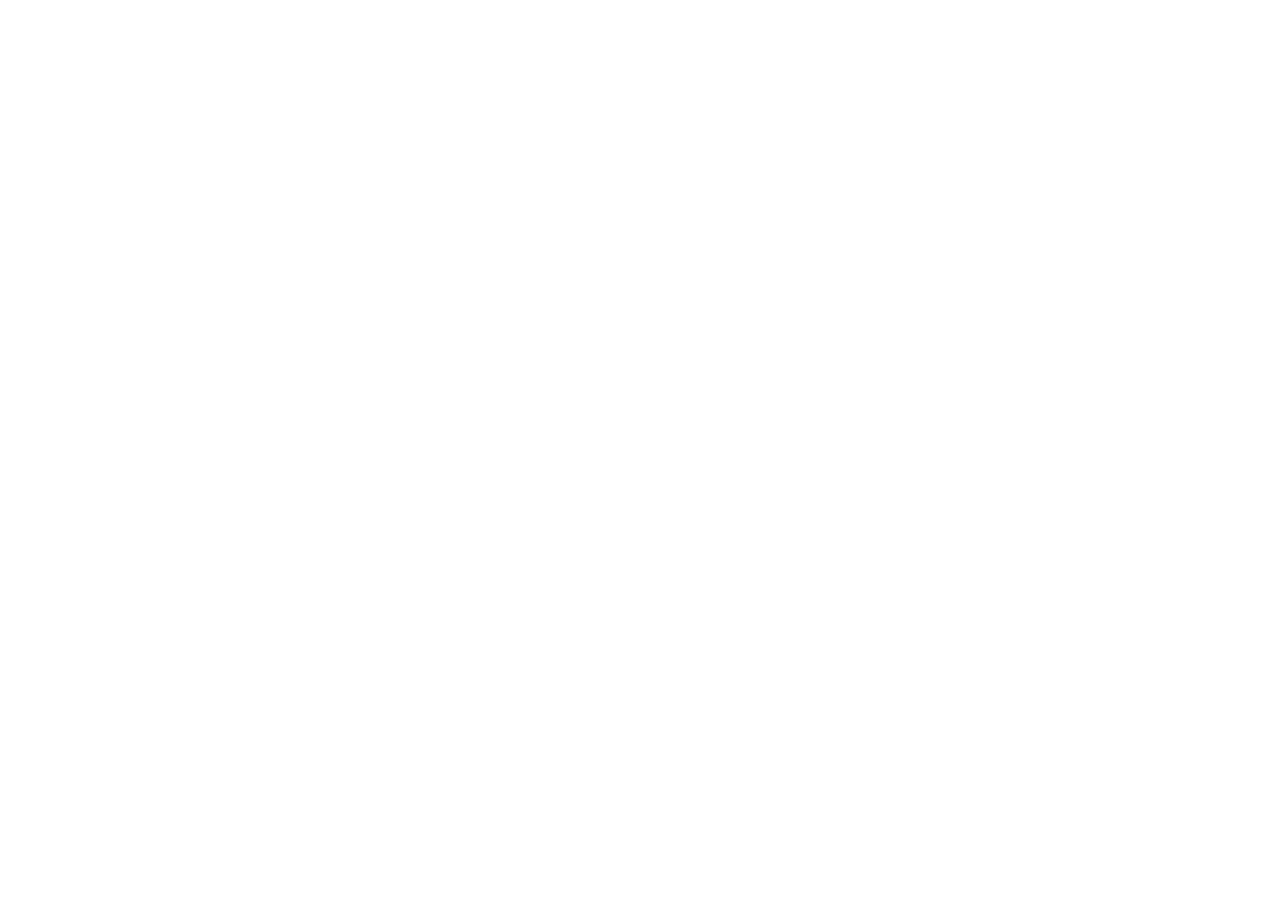
==== stuff/pew/index.html @ e66caf95 "Added pew" ====
<!DOCTYPE html><html><head><title>title</title><link rel="stylesheet" href="/style.css"><meta name="viewport" content="width=device-width, initial-scale=1.0, maximum-scale=1.0, user-scalable=no"></head><body><script src="/game.js"></script></body></html>
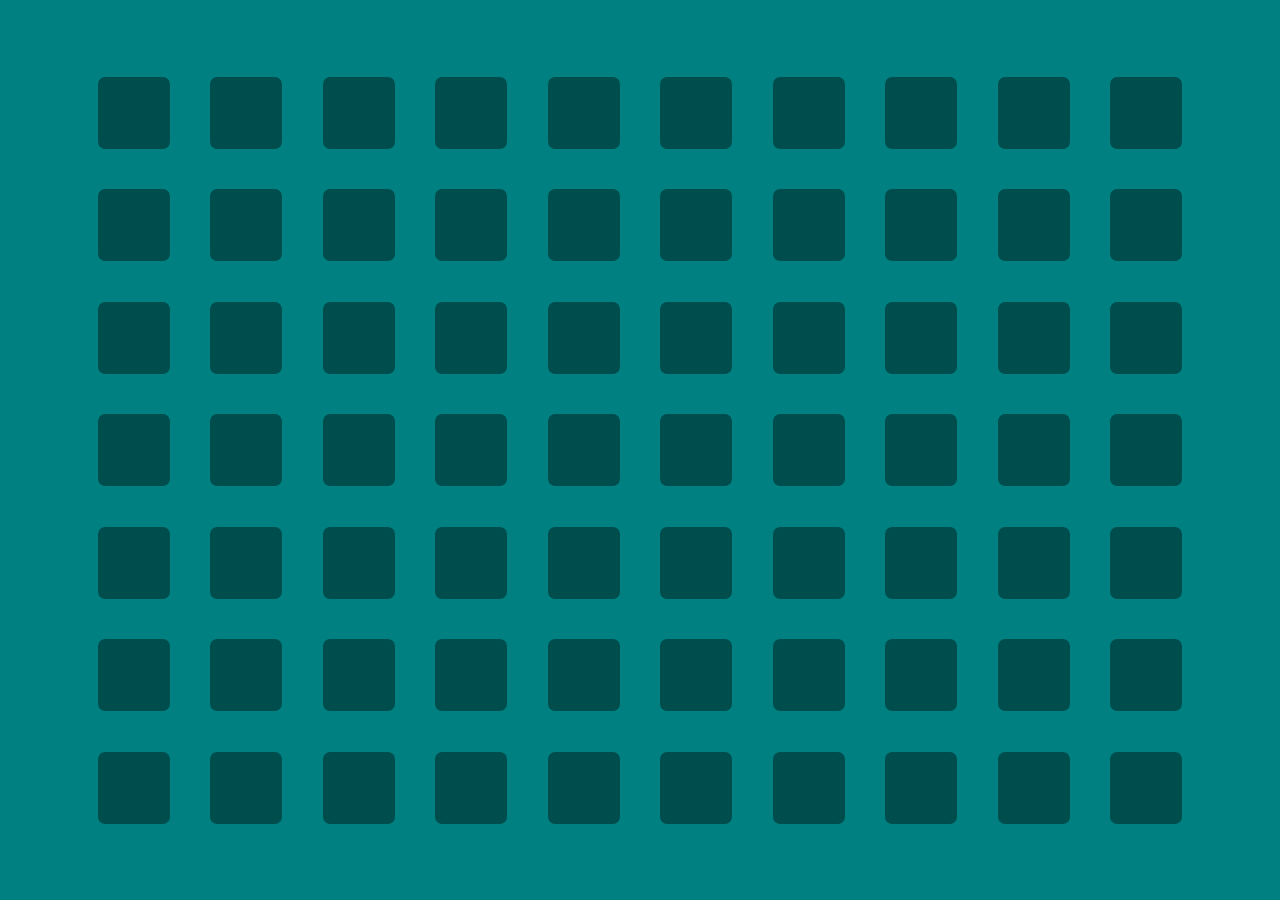
==== commit d6757d05: "Egg" ====
--- a/stuff/pew/index.html
+++ b/stuff/pew/index.html
@@ -1 +1 @@
-<!DOCTYPE html><html><head><title>title</title><link rel="stylesheet" href="/style.css"><meta name="viewport" content="width=device-width, initial-scale=1.0, maximum-scale=1.0, user-scalable=no"></head><body><script src="/game.js"></script></body></html>
+<!DOCTYPE html><html><head><title>title</title><link rel="stylesheet" href="style.css"><meta name="viewport" content="width=device-width, initial-scale=1.0, maximum-scale=1.0, user-scalable=no"></head><body><script src="game.js"></script></body></html>
--- a/stuff/pew/style.css
+++ b/stuff/pew/style.css
@@ -0,0 +1,457 @@
+* {
+  cursor: crosshair; }
+
+body {
+  font: 14px "Lucida Grande", Helvetica, Arial, sans-serif;
+  background-color: teal;
+  width: 1vw;
+  height: 1vh;
+  overflow: hidden; }
+
+a {
+  color: #00B7FF; }
+
+.cube-holder {
+  position: absolute;
+  left: 100px;
+  top: 100px;
+  transform: rotate(0deg);
+  transition: 0.7s cubic-bezier(0, 0.5, 0.5, 1); }
+  .cube-holder .cube {
+    outline: 2px black;
+    border-radius: 10%;
+    background-color: #004d4d;
+    width: 8vh;
+    height: 8vh;
+    left: -4vh;
+    top: -4vh;
+    position: absolute; }
+
+.splod-holder {
+  pointer-events: none;
+  position: absolute;
+  top: 300px;
+  left: 300px;
+  width: 0px;
+  height: 0px; }
+  .splod-holder .splod1 {
+    background-color: transparent;
+    border: 0px white solid;
+    width: 0px;
+    height: 0px;
+    position: absolute;
+    border-radius: 50%;
+    animation: splod1 0.1s ease-out; }
+  .splod-holder .splod2 {
+    background-color: transparent;
+    border: 0px white solid;
+    width: 0px;
+    height: 0px;
+    position: absolute;
+    border-radius: 50%;
+    animation: splod2 0.2s ease-out; }
+  .splod-holder .splod3 {
+    background-color: transparent;
+    border: 0px white solid;
+    width: 0px;
+    height: 0px;
+    position: absolute;
+    border-radius: 50%;
+    animation: splod3 0.3s ease-out; }
+  .splod-holder .splod4 {
+    background-color: transparent;
+    border: 0px white solid;
+    width: 0px;
+    height: 0px;
+    position: absolute;
+    border-radius: 50%;
+    animation: splod4 0.4s ease-out; }
+  .splod-holder .splod5 {
+    background-color: transparent;
+    border: 0px white solid;
+    width: 0px;
+    height: 0px;
+    position: absolute;
+    border-radius: 50%;
+    animation: splod5 0.5s ease-out; }
+  .splod-holder .splod6 {
+    background-color: transparent;
+    border: 0px white solid;
+    width: 0px;
+    height: 0px;
+    position: absolute;
+    border-radius: 50%;
+    animation: splod6 0.6s ease-out; }
+  .splod-holder .splod7 {
+    background-color: transparent;
+    border: 0px white solid;
+    width: 0px;
+    height: 0px;
+    position: absolute;
+    border-radius: 50%;
+    animation: splod7 0.7s ease-out; }
+  .splod-holder .splod8 {
+    background-color: transparent;
+    border: 0px white solid;
+    width: 0px;
+    height: 0px;
+    position: absolute;
+    border-radius: 50%;
+    animation: splod8 0.8s ease-out; }
+  .splod-holder .splod9 {
+    background-color: transparent;
+    border: 0px white solid;
+    width: 0px;
+    height: 0px;
+    position: absolute;
+    border-radius: 50%;
+    animation: splod9 0.9s ease-out; }
+  .splod-holder .splod10 {
+    background-color: transparent;
+    border: 0px white solid;
+    width: 0px;
+    height: 0px;
+    position: absolute;
+    border-radius: 50%;
+    animation: splod10 1s ease-out; }
+
+.splod-holder:nth-child(2n+0) {
+  animation-delay: -0.22044s; }
+
+.splod-holder:nth-child(3n+0) {
+  animation-delay: -0.01834s; }
+
+.splod-holder:nth-child(5n+0) {
+  animation-delay: -0.04443s; }
+
+.splod-holder:nth-child(7n+0) {
+  animation-delay: -0.0482s; }
+
+.splod-holder:nth-child(11n+0) {
+  animation-delay: -0.0594s; }
+
+@keyframes splod1 {
+  0% {
+    top: -25px;
+    left: -25px;
+    width: 0;
+    height: 0;
+    border-width: 25px;
+    border-color: white; }
+  15% {
+    border-color: black; }
+  30% {
+    top: -25px;
+    left: -25px;
+    width: 0;
+    height: 0;
+    border-width: 25px;
+    border-color: white; }
+  100% {
+    border-width: 0;
+    top: -50px;
+    left: -50px;
+    width: 100px;
+    height: 100px; }
+  80% {
+    border-width: 5px;
+    top: -50px;
+    left: -50px;
+    width: 100px;
+    height: 100px; } }
+
+@keyframes splod2 {
+  0% {
+    top: -50px;
+    left: -50px;
+    width: 0;
+    height: 0;
+    border-width: 50px;
+    border-color: white; }
+  15% {
+    border-color: black; }
+  30% {
+    top: -50px;
+    left: -50px;
+    width: 0;
+    height: 0;
+    border-width: 50px;
+    border-color: white; }
+  100% {
+    border-width: 0;
+    top: -100px;
+    left: -100px;
+    width: 200px;
+    height: 200px; }
+  80% {
+    border-width: 5px;
+    top: -100px;
+    left: -100px;
+    width: 200px;
+    height: 200px; } }
+
+@keyframes splod3 {
+  0% {
+    top: -75px;
+    left: -75px;
+    width: 0;
+    height: 0;
+    border-width: 75px;
+    border-color: white; }
+  15% {
+    border-color: black; }
+  30% {
+    top: -75px;
+    left: -75px;
+    width: 0;
+    height: 0;
+    border-width: 75px;
+    border-color: white; }
+  100% {
+    border-width: 0;
+    top: -150px;
+    left: -150px;
+    width: 300px;
+    height: 300px; }
+  80% {
+    border-width: 5px;
+    top: -150px;
+    left: -150px;
+    width: 300px;
+    height: 300px; } }
+
+@keyframes splod4 {
+  0% {
+    top: -100px;
+    left: -100px;
+    width: 0;
+    height: 0;
+    border-width: 100px;
+    border-color: white; }
+  15% {
+    border-color: black; }
+  30% {
+    top: -100px;
+    left: -100px;
+    width: 0;
+    height: 0;
+    border-width: 100px;
+    border-color: white; }
+  100% {
+    border-width: 0;
+    top: -200px;
+    left: -200px;
+    width: 400px;
+    height: 400px; }
+  80% {
+    border-width: 5px;
+    top: -200px;
+    left: -200px;
+    width: 400px;
+    height: 400px; } }
+
+@keyframes splod5 {
+  0% {
+    top: -125px;
+    left: -125px;
+    width: 0;
+    height: 0;
+    border-width: 125px;
+    border-color: white; }
+  15% {
+    border-color: black; }
+  30% {
+    top: -125px;
+    left: -125px;
+    width: 0;
+    height: 0;
+    border-width: 125px;
+    border-color: white; }
+  100% {
+    border-width: 0;
+    top: -250px;
+    left: -250px;
+    width: 500px;
+    height: 500px; }
+  80% {
+    border-width: 5px;
+    top: -250px;
+    left: -250px;
+    width: 500px;
+    height: 500px; } }
+
+@keyframes splod6 {
+  0% {
+    top: -150px;
+    left: -150px;
+    width: 0;
+    height: 0;
+    border-width: 150px;
+    border-color: white; }
+  15% {
+    border-color: black; }
+  30% {
+    top: -150px;
+    left: -150px;
+    width: 0;
+    height: 0;
+    border-width: 150px;
+    border-color: white; }
+  100% {
+    border-width: 0;
+    top: -300px;
+    left: -300px;
+    width: 600px;
+    height: 600px; }
+  80% {
+    border-width: 5px;
+    top: -300px;
+    left: -300px;
+    width: 600px;
+    height: 600px; } }
+
+@keyframes splod7 {
+  0% {
+    top: -175px;
+    left: -175px;
+    width: 0;
+    height: 0;
+    border-width: 175px;
+    border-color: white; }
+  15% {
+    border-color: black; }
+  30% {
+    top: -175px;
+    left: -175px;
+    width: 0;
+    height: 0;
+    border-width: 175px;
+    border-color: white; }
+  100% {
+    border-width: 0;
+    top: -350px;
+    left: -350px;
+    width: 700px;
+    height: 700px; }
+  80% {
+    border-width: 5px;
+    top: -350px;
+    left: -350px;
+    width: 700px;
+    height: 700px; } }
+
+@keyframes splod8 {
+  0% {
+    top: -200px;
+    left: -200px;
+    width: 0;
+    height: 0;
+    border-width: 200px;
+    border-color: white; }
+  15% {
+    border-color: black; }
+  30% {
+    top: -200px;
+    left: -200px;
+    width: 0;
+    height: 0;
+    border-width: 200px;
+    border-color: white; }
+  100% {
+    border-width: 0;
+    top: -400px;
+    left: -400px;
+    width: 800px;
+    height: 800px; }
+  80% {
+    border-width: 5px;
+    top: -400px;
+    left: -400px;
+    width: 800px;
+    height: 800px; } }
+
+@keyframes splod9 {
+  0% {
+    top: -225px;
+    left: -225px;
+    width: 0;
+    height: 0;
+    border-width: 225px;
+    border-color: white; }
+  15% {
+    border-color: black; }
+  30% {
+    top: -225px;
+    left: -225px;
+    width: 0;
+    height: 0;
+    border-width: 225px;
+    border-color: white; }
+  100% {
+    border-width: 0;
+    top: -450px;
+    left: -450px;
+    width: 900px;
+    height: 900px; }
+  80% {
+    border-width: 5px;
+    top: -450px;
+    left: -450px;
+    width: 900px;
+    height: 900px; } }
+
+@keyframes splod10 {
+  0% {
+    top: -250px;
+    left: -250px;
+    width: 0;
+    height: 0;
+    border-width: 250px;
+    border-color: white; }
+  15% {
+    border-color: black; }
+  30% {
+    top: -250px;
+    left: -250px;
+    width: 0;
+    height: 0;
+    border-width: 250px;
+    border-color: white; }
+  100% {
+    border-width: 0;
+    top: -500px;
+    left: -500px;
+    width: 1000px;
+    height: 1000px; }
+  80% {
+    border-width: 5px;
+    top: -500px;
+    left: -500px;
+    width: 1000px;
+    height: 1000px; } }
+
+@keyframes wob {
+  0% {
+    transform: translate(2px, 0px); }
+  10% {
+    transform: translate(4px, 5px); }
+  20% {
+    transform: translate(-4px, -3px); }
+  30% {
+    transform: translate(5px, -1px); }
+  40% {
+    transform: translate(1px, 3px); }
+  50% {
+    transform: translate(-1px, 4px); }
+  60% {
+    transform: translate(3px, -4px); }
+  70% {
+    transform: translate(0px, -4px); }
+  80% {
+    transform: translate(4px, 3px); }
+  90% {
+    transform: translate(0px, 4px); }
+  100% {
+    transform: translate(1px, 1px); } }
+
+/*# sourceMappingURL=style.css.map */